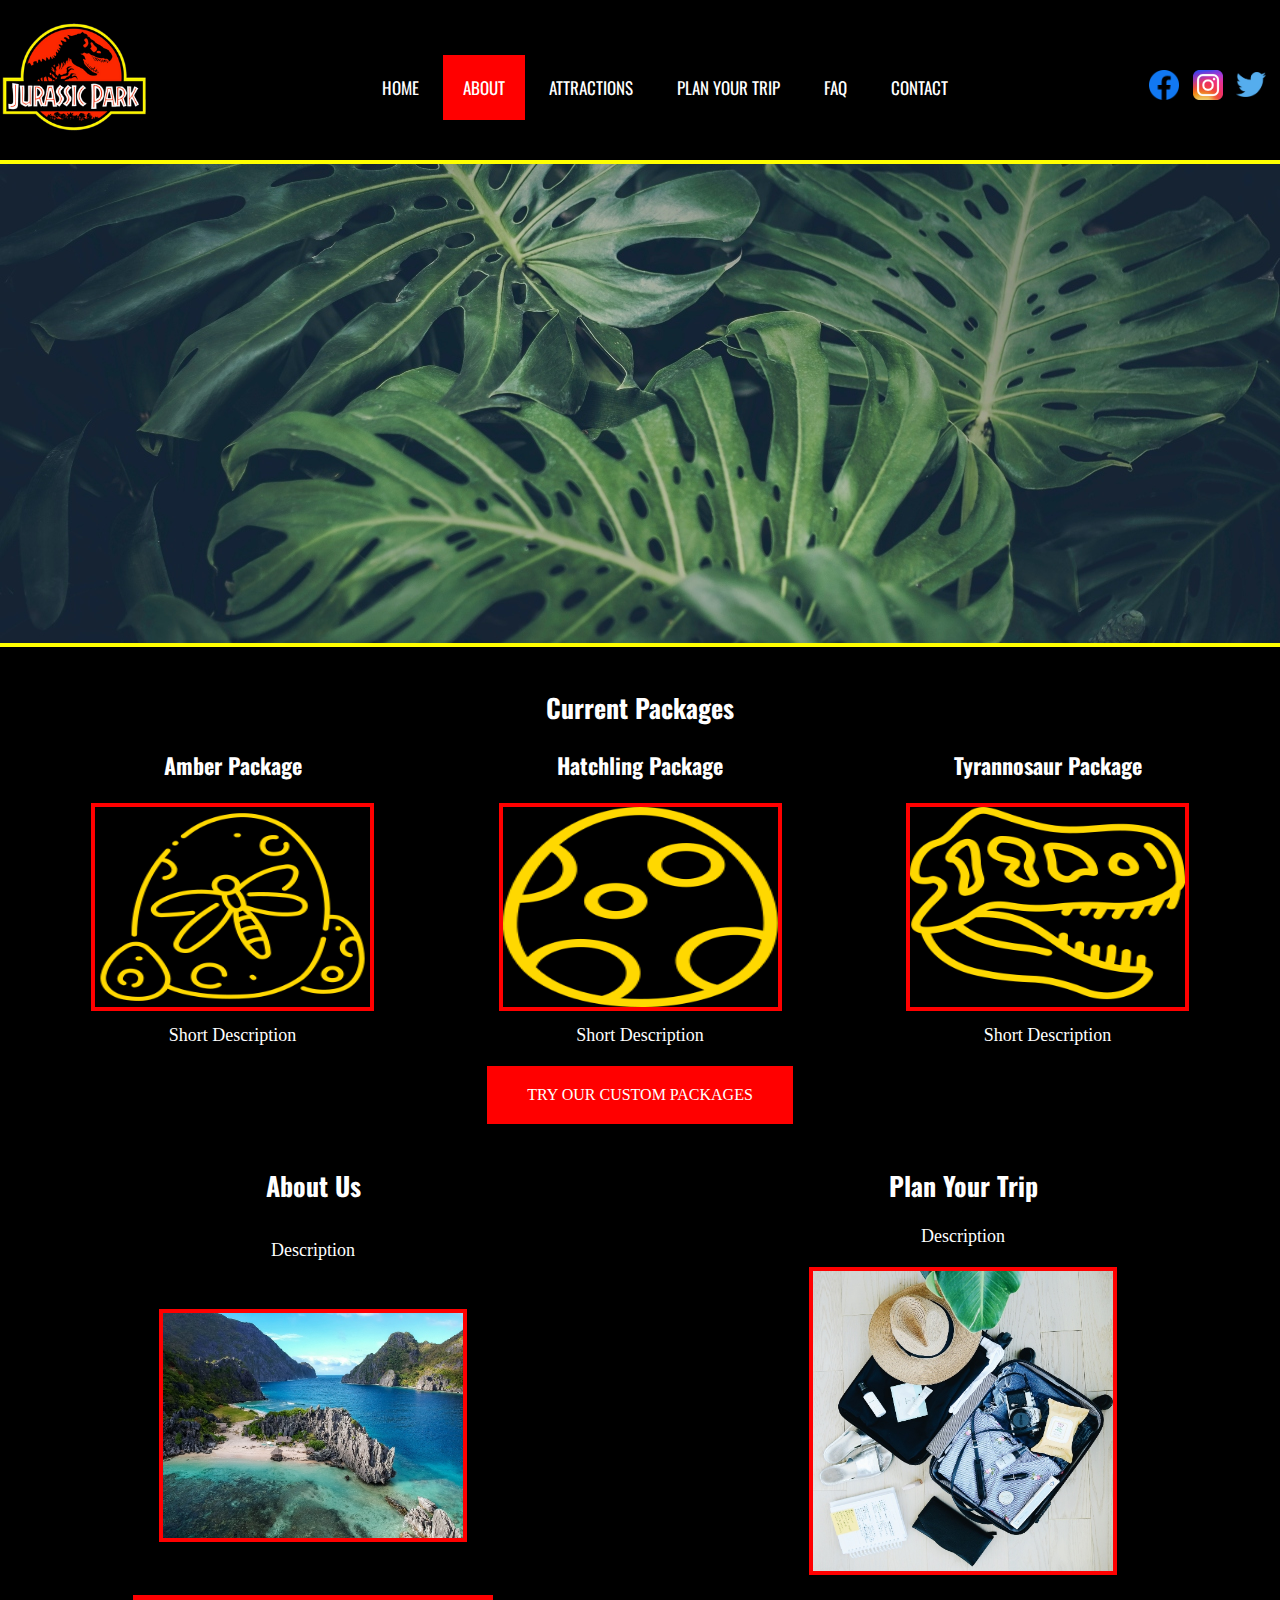
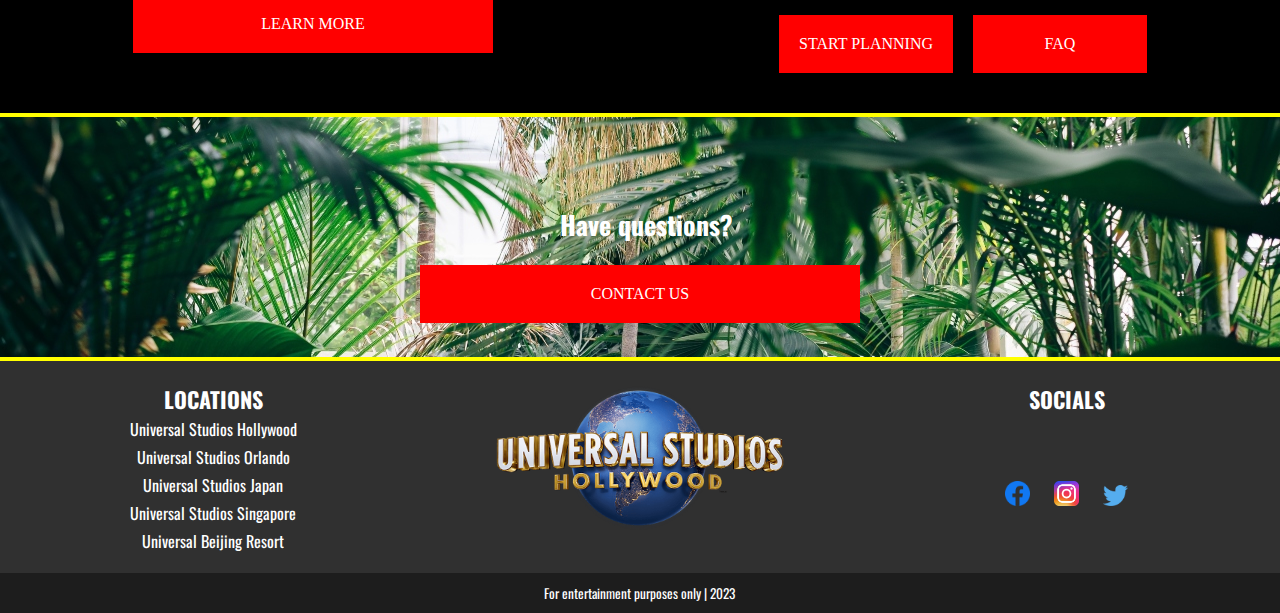
==== about.html @ 16085dd5 "adjusted some things on the home page since it wasn't matching the mockup" ====
<!doctype html>
<html lang="en">
    <head>
        <title>Jurassic Park Tours | About Us</title>
        <link rel="stylesheet" href="styles.css">
        <link rel="stylesheet" href="https://cdnjs.cloudflare.com/ajax/libs/font-awesome/4.7.0/css/font-awesome.min.css">
        <meta charset="UTF-8">
        <meta name="viewport" content="width=device-width, initial-scale=1">
        <script src="javascript.js" async></script>
    </head>
    <body>
        <header class="topnav">
            <div class="home">
                <a href="index.html"><img src="images/jurassicparklogo.png" alt="Jurassic Park Logo"></a>
            </div>

            <ul id="myLinks">
                <li><a href="index.html">Home</a></li>
                <li class="currentPage"><a href="about.html">About</a></li>
                <li><a href="#">Attractions</a></li>
                <li><a href="#">Plan Your Trip</a></li>
                <li><a href="#">FAQ</a></li>
                <li><a href="#">Contact</a></li>
            </ul>

            <div class="socials">
                <a href="https://www.facebook.com/UniversalStudiosHollywood/" target="_blank"><img src="images/Facebook.png" alt="Facebook link for Jurassic Park Tours website."></a>
                <a href="https://www.instagram.com/unistudios/?hl=en" target="_blank"><img src="images/instagram.png" alt="Instagram link for Jurassic Park Tours website."></a>
                <a href="https://twitter.com/UniStudios?ref_src=twsrc%5Egoogle%7Ctwcamp%5Eserp%7Ctwgr%5Eauthor" target="_blank"><img src="images/twitter.png" alt="Twitter link for Jurassic Park Tours website."></a>
            </div>
            

            <!-- hamburger menu -->
            <a href="javascript: void(0);" class="icon" onclick="myFunction()">
                <i class="fa fa-bars"></i>
              </a>
        </header>

        <!-- Main Image -->
        <picture class="mainImage">
            <source media="(max-width:500px)" srcset="images/jungle1-500px.jpg">
            <source media="(max-width:961px)" srcset="images/jungle1-961px.jpg" width="961px">
            <source media="(max-width:1280px)" srcset="images/jungle1-1280px.jpg">
            <img src="images/jungle1-1280px.jpg" alt="Closeup of jungle leaves.">
        </picture>

        <!-- Current Packages -->
        <section class="packages">
            <h2>Current Packages</h2>

            <div class="flexPackages">
                <section class="package1">
                    <h3>Amber Package</h3>
                    <img src="images/amber.png">
                    <p>Short Description</p>
                </section>

                <section class="package2">
                    <h3>Hatchling Package</h3>
                    <img src="images/hatchling.png">
                    <p>Short Description</p>
                </section>

                <section class="package3">
                    <h3>Tyrannosaur Package</h3>
                    <img src="images/trex.png">
                    <p>Short Description</p>
                </section>
            </div>

            <a href="#">Try Our Custom Packages</a>
        </section>

        <div class="container">
            <section class="aboutUs">
                <h2>About Us</h2>
                <p>Description</p>
                <img src="images/island500.jpg" alt="Island drone picture.">
                <a href="#">Learn More</a>
            </section>

            <section class="planTrip">
                <h2>Plan Your Trip</h2>
                <p>Description</p>
                <img src="images/travelling.jpg" alt="Island drone picture.">
                <div class="links">
                    <a href="#">Start Planning</a>
                    <a href="#">FAQ</a>
                </div>
            </section>
        </div>

        <div class="questionsCallout">
            <h2>Have questions?</h2>
            <a href="#">Contact Us</a>
        </div>

        <section class="questions">
        </section>

        <footer>
            <img src="images/universal-logo.png" alt="Universal Studios logo">
            
            <h3>Socials</h3>
            <div class="socials2">
                <a href="https://www.facebook.com/UniversalStudiosHollywood/" target="_blank"><img src="images/Facebook.png" alt="Facebook link for Jurassic Park Tours website."></a>
                <a href="https://www.instagram.com/unistudios/?hl=en" target="_blank"><img src="images/instagram.png" alt="Instagram link for Jurassic Park Tours website."></a>
                <a href="https://twitter.com/UniStudios?ref_src=twsrc%5Egoogle%7Ctwcamp%5Eserp%7Ctwgr%5Eauthor" target="_blank"><img src="images/twitter.png" alt="Twitter link for Jurassic Park Tours website."></a>
            </div>

            <h3 class="heading1">Locations</h3>
            <ul class="locations">
                <li><a href="https://www.universalstudioshollywood.com/web/en/us?__source=ps..psta..dr..ush..cna..pdt..len..adv..ipna..exna..prlsa..pous..csh..pgl..tgm..onof..sitena..2021&gclid=CjwKCAjwhJukBhBPEiwAniIcNX-76KeP8DraDmMhNZZ-oWbEqIw3ndaGOZDXCGV5Rdk2bGV9aglWeRoCqQoQAvD_BwE&gclsrc=aw.ds">Universal Studios Hollywood</a></li>
                <li><a href="https://www.universalorlando.com/web/en/us">Universal Studios Orlando</a></li>
                <li><a href="https://www.usj.co.jp/web/en/us">Universal Studios Japan</a></li>
                <li><a href="https://www.rwsentosa.com/en/attractions/universal-studios-singapore">Universal Studios Singapore</a></li>
                <li><a href="https://www.universalbeijingresort.com/en">Universal Beijing Resort</a></li>
            </ul>

            <small>For entertainment purposes only | 2023</small>
        </footer>
    </body>
</html>
---- styles.css ----
/* Default Styles */
@import url('https://fonts.googleapis.com/css2?family=Lato:ital,wght@1,300&family=Oswald:wght@200;300;400;500;600;700&display=swap');

html {
    background-color: #000;
    color: white;
    margin: 0;
    padding: 0;
}

body {
    margin: 0;
    padding: 0;
}

h1, h2, h3, h4, ul li, small {
    font-family: 'Oswald';
}

h1 {
    font-size: 30px;
}

h2 {
    font-size: 26px;
}

h3 {
    font-size: 22px;
}

p {
    font-size: 18px;
}

/* Mobile Version */
@media screen and (min-width: 500px) {
    /* Mobile Menu */
    header {
        display: grid;
        grid-template-columns: 180px 1fr 50px;
    }

    .currentPage {
        background-color: red;
    }

    header ul li {
        list-style-type: none;
        text-align: center;
    }

    header ul li a {
        text-decoration: none;
        color: white;
        text-transform: uppercase;
    }

    header ul {
        overflow: hidden;
        position: relative;
        margin-top: 20px;
    }

    /* This is to hide the navigation items on mobile */
    header ul {
        display: none;
        padding-left: 0px;
    }

    header ul li a.icon {
        background: black;
        display: block;
        position: absolute;
        right: 0;
        top: 0;
    }

    header img, footer img {
        width: 150px;
    }

    .fa-bars::before {
        color: red;
    }

    .fa-bars::after {
        color: yellow;
    }

    /* Style the navigation menu */
    .topnav {
        overflow: hidden;
        background-color: #000;
        position: relative;
    }
  
    /* Hide the links inside the navigation menu (except for logo/home) */
    .topnav #myLinks {
        display: none;
        background-color: rgb(48, 48, 48);
        margin-top: 48px;
    }
  
    /* Style navigation menu links */
    .topnav a {
        color: white;
        padding: 14px 16px;
        text-decoration: none;
        font-size: 17px;
        display: block;
    }
    
    /* Style the hamburger menu */
    .topnav a.icon {
        background: black;
        display: block;
        position: absolute;
        right: 0;
        top: 0;
    }
    
    /* Add a grey background color on mouse-over */
    .topnav a:hover {
        background-color: yellow;
        color: white;
    }

    .topnav li a:hover {
        background-color: red;
    }
    
    /* Style the active link (or home/logo) */
    .active {
        color: white;
    }

    .mainImage {
        display: block;
        overflow: clip;
        border-top: 4px solid yellow;
        border-bottom: 4px solid yellow;
    }

    .mainImage img {
        margin-bottom: -5px;
    }

    .home a:hover {
        background-color: transparent;
    }

    .socials {
        grid-column: 3 / 4;
        padding-left: 20px;
        padding-top: 20px;
    }

    .socials a {
        padding: 0px 0px 10px 0px;
    }

    .socials a:hover {
        background-color: transparent;
    }

    .socials img {
        width: 25px;
    }

    a.icon {
        grid-column: 2 / 3;
    }

    /* --- Packages --- */
    .packages {
        display: flex;
        flex-direction: column;
        padding: 20px 0px;
        text-align: center;
    }

    .packages h2 {
        margin-bottom: 0px;
    }

    .package1, .package2, .package3 {
        padding-bottom: 20px;
        text-align: center;
    }

    .packages a {
        color: white;
        text-align: center;
        text-decoration: none;
        text-transform: uppercase;
        background-color: red;
        padding: 20px 40px;
        margin: 20px;
    }

    .package1 img, .package2 img, .package3 img {
        width: 300px;
        border: 4px solid red;
    }

    .package1 p, .package2 p, .package3 p {
        width: 250px;
        margin-left: auto;
        margin-right: auto;
    }

    /* --- About Us Section --- */
    .aboutUs {
        display: flex;
        flex-direction: column;
        padding-top: 0px;
        padding-bottom: 60px;
        text-align: center;
        
    }

    .aboutUs img {
        margin: auto;
        width: 300px;
        border: 4px solid red;
    }

    .aboutUs a {
        color: white;
        text-align: center;
        text-decoration: none;
        text-transform: uppercase;
        background-color: red;
        padding: 20px;
        margin-left: 20px;
        margin-right: 20px;
        margin-top: 40px;
    }

    /* --- Plan Your Trip Section --- */
    .planTrip {
        display: flex;
        flex-direction: column;
        padding-top: 0px;
        padding-bottom: 20px;
        text-align: center;
    }

    .planTrip img {
        margin: auto;
        border: 4px solid red;
        width: 300px;

    }

    .planTrip a {
        color: white;
        text-align: center;
        text-decoration: none;
        text-transform: uppercase;
        background-color: red;
        padding: 20px;
    }

    .planTrip .links a:first-child {
        margin-right: 10px;
    }

    .planTrip .links a:last-child {
        margin-left: 10px;
    }

    .links {
        display: grid;
        grid-template-columns: 1fr 1fr;
        margin: 20px;
    }

    /* --- Questions Callout Section --- */
    .questions {
        display: flex;
        padding-top: 120px;
        padding-bottom: 120px;
        padding-left: 20px;
        padding-right: 20px;
        background-image:url(images/jungle500-dark.jpg);
        /*filter: hue-rotate(0deg) brightness(50%) grayscale(10%);*/
        margin-top: 40px;
        border-top: 4px solid yellow;
        border-bottom: 4px solid yellow;
    }

    .questionsCallout {
        position: absolute;
        z-index: 1;
    }

    .questionsCallout a {
        position: absolute;
        color: white;
        text-align: center;
        text-decoration: none;
        text-transform: uppercase;
        background-color: red;
        padding: 20px;
        margin-left: 20px;
        width: 400px;
    }

    .questionsCallout h2 {
        padding-top: 70px;
        margin-left: 160px;
    }

    /*.questions h2 {
        position: absolute;
        margin-left: auto;
        margin-right: auto;
    }*/

    /*.questions a {
        position: absolute;
        color: white;
        text-align: center;
        text-decoration: none;
        text-transform: uppercase;
        background-color: red;
        padding: 20px;
    }*/

    /* --- Mobile footer --- */
    footer {
        display: grid;
        grid-template: 1fr;
        text-align: center;
        background-color:rgb(48, 48, 48);
    }

    footer img {
        margin: 0 auto;
    }

    footer h3 {
        text-transform: uppercase;
    }

    footer small {
        background-color:#1d1d1d;
        padding: 10px 20px;
    }

    footer .socials2 img {
        width: 25px;
        padding-left: 10px;
        padding-right: 10px;
        padding-bottom: 10px;
    }

    .locations {
        list-style-type: none;
        padding: 0px;
        margin-top: -10px;
    }
    .locations ul {
        padding: 0px;
    }

    .locations li a {
        color: white;
        text-decoration: none;
    }

    .locations li a:hover {
        color: red;
    }
}

/* --- Tablet Version--- */
@media screen and (min-width: 961px) {
    header img, footer img {
        width: 150px;
    }

    header {
        display: grid;
        grid-template-columns: 150px 1fr 50px;
        padding: 20px;
    }

    header ul {
        padding-left: 0px;
    }

    header ul li {
        list-style-type: none;
        text-align: center;
    }

    header ul li a {
        text-decoration: none;
        color: white;
        text-transform: uppercase;
    }

    header ul li a:hover {
        background-color:rgb(48, 48, 48);
        color: white;
    }

    #myLinks {
        margin: 20px 10px 10px 10px;
    }

    .currentPage {
        background-color: red;
    }

    .home, .home a {
        padding: 0px;
    }

    .home a:hover {
        background-color: transparent;
    }

    .topnav a img:hover {
        background-color: transparent;
    }

    a.icon {
        grid-column: 2 / 3;
    }

    .icon:hover {
        background-color: yellow;
    }

    .fa-bars::before {
        color: red;
    }

    .fa-bars::after {
        color: yellow;
    }

    /* Style the navigation menu */
    .topnav {
        overflow: hidden;
        background-color: #000;
        position: relative;
    }
  
    /* Hide the links inside the navigation menu (except for logo/home) */
    .topnav #myLinks {
        display: none;
        background-color: rgb(48, 48, 48);
    }
  
    /* Style navigation menu links */
    .topnav a {
        color: white;
        text-decoration: none;
        font-size: 17px;
        display: block;
    }
    
    /* Style the hamburger menu */
    .topnav a.icon {
        display: block;
        position: absolute;
        right: 0;
        top: 0;
    }

    .topnav li a:hover {
        background-color: red;
    }
    
    /* Style the active link (or home/logo) */
    .active {
        color: white;
    }

    .socials {
        display: block;
        grid-column: 3 / 4;
        align-items: center;
        padding-top: 15px;
        padding-left: 0px;
    }

    .socials a {
        padding: 2px;
    }

    .socials img {
        width: 25px;
    }

    /* --- Tablet packages section --- */
    .flexPackages {
        display: flex;
        justify-content: space-evenly;
    }

    .packages a {
        margin: auto;
    }

    .package1, .package2, .package3 {
        width: 350px;
    }

    .package1 p, .package2 p, .package3 p {
        width: 200px;
        margin: auto;
        padding-top: 10px;
    }

    .package1 img, .package2 img, .package3 img {
        width: 275px;
        height: 200px;
    }

    /* --- flex plan trip and about sections --- */
    .container {
        display: flex;
        justify-content: space-around;
    }

    .container .aboutUs {
        margin-right: 10px;
    }
    
    .container .aboutUs a {
        margin-top: 40px;
    }

    .container .aboutUs p {
        width: 400px;
        margin: auto;
        padding-bottom: 20px;
    }

    .container .planTrip {
        margin-left: 10px;
    }

    .container .planTrip p {
        width: 300px;
        margin-left: auto;
        margin-right: auto;
        margin-top: 0px;
        margin-bottom: 20px;
    }

    .container .planTrip img {
        height: 300px;
        overflow: clip;
        margin-bottom: 0px;
        margin-top: 0px;
    }

    div .links {
        margin-top: 40px;
    }

    /* --- Questions Callout --- */
    .questions {
        background-image:url(images/jungle961-dark.jpg);
        margin-top: 0px;
    }

    .questionsCallout {
        padding-left: 250px;
    }

    /* --- Tablet footer --- */
    footer {
        display: grid;
        grid-template-columns: 1fr 1fr 1fr;
        text-align: center;
        background-color:rgb(48, 48, 48);
    }

    footer img {
        margin: 0 auto;
        grid-column: 2 / 3;
        grid-row: 1 / 4;
        width: 300px;
    }

    footer h3 {
        grid-column: 3 / 4;
        text-transform: uppercase;
    }

    footer h3.heading1 {
        grid-column: 1 / 2;
        grid-row: 1 / 2;
    }

    footer .socials2 {
        grid-column: 3 / 4;
    }

    footer .socials2 img {
        width: 25px;
        padding-bottom: 20px;
        padding-right: 10px;
        padding-left: 10px;
        margin-top: 0px;
    }

    .locations {
        padding-left: 0px;
        grid-column: 1 / 2;
        grid-row: 2 / 3;
        margin-top: -8px;
    }

    h3.heading1 {
        margin-bottom: 0px;
        grid-column: 1 / 2;
        height: 20px;
    }

    .locations li {
        list-style-type: none;
    }

    .locations li a {
        text-decoration: none;
        color: white;
    }

    .locations li a:hover {
        color: red;
    }

    footer small {
        padding: 20px;
        background-color: #1d1d1d;
        grid-column: 1 / 4;
    }
}

/* --- Desktop Version --- */
@media screen and (min-width: 1280px) {
    body {
        width: 1280px;
        margin: 0 auto;
    }

    header {
        display: grid;
        grid-template-columns: 200px 1fr 150px;
        padding: 20px 0px;
    }

    header ul {
        text-align: center;
        justify-content: space-around;
        align-items: center;
        padding-left: 0px;
        display: block !important;
    }

    .topnav #myLinks {
        background-color: transparent;
        justify-content: space-evenly;
    }

    .topnav #myLinks {
        margin-top: 35px;
    }

    #myLinks li a {
        padding: 0px;
    }

    header ul li {
        list-style-type: none;
        text-transform: uppercase;
        display: inline-block;
        padding: 20px;
    }

    header ul li:hover {
        background-color: red;
        color: white;
    }

    header ul li a {
        color: white;
        text-decoration: none;
        padding: 20px;
    }

    .topnav a.icon {
        display: none !important;
    }

    .fa:hover {
        padding: 0px;
    }


    /* --- Plan Your Trip Section - Desktop --- */
    div.container {
        display: flex;
        justify-content: space-around;
    }

    /* --- Footer Section - Desktop --- */
    footer {
        display: grid;
        grid-template-columns: 1fr 1fr 1fr;
        text-align: center;
        background-color:rgb(48, 48, 48);
    }

    footer img {
        width: 300px;
        margin: 0 auto;
        grid-column: 2 / 3;
        grid-row: 1 / 3;
    }

    footer small {
        grid-column: 1 / 4;
        padding: 10px;
        background-color: #1d1d1d;
    }

    footer h3 {
        text-transform: uppercase;
        text-align: center;
        grid-column: 3 / 4;
    }

    footer .heading1 {
        grid-column: 1 / 2;
        grid-row: 1 / 2;
    }

    .questions {
        background-image: url(images/jungle1280.jpg);
    }

    .questionsCallout {
        padding-left: 400px;
    }

    /* socials for header */
    .socials {
        display: inline-flex;
        justify-content: space-evenly;
        align-items: center;
    }

    .socials img, .socials2 img {
        width: 30px;
    }

    .socials a {
        width: 25px;
        padding: 0px;
    }

    .socials a:hover {
        background-color: transparent;
    }

    /* Social Links for footer section */
    .socials2 {
        align-content: center;
        grid-column: 3 / 4;
    }

    .socials2 img {
        padding: 0px 20px;
    }

    /* Locations section on footer */
    .locations {
        grid-column: 1 / 2;
        grid-row: 2 / 3;
        padding-left: 0px;
        margin-top: -20px;
    }

    .locations li {
        list-style-type: none;
        padding-bottom: 4px;
    }

    .locations li a {
        color: white;
    }

    .locations li a:hover {
        color: red;
    }
}
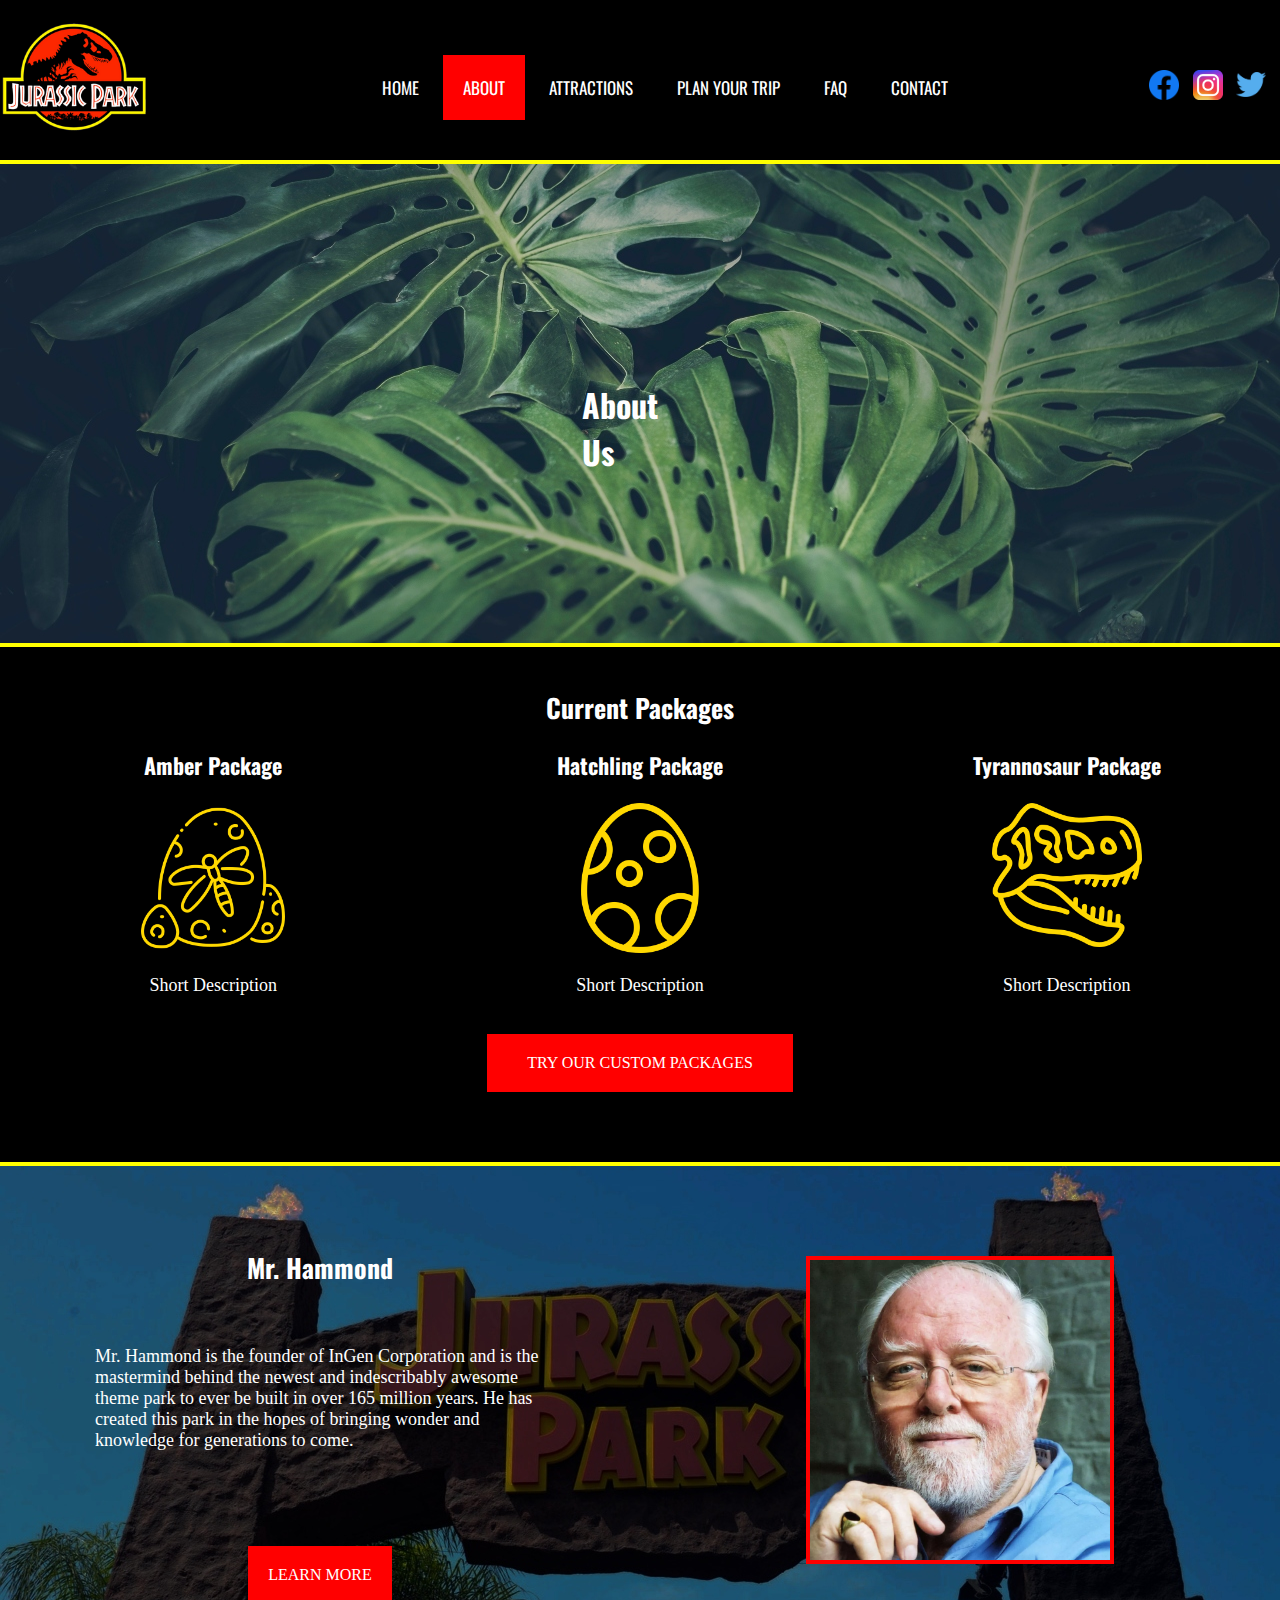
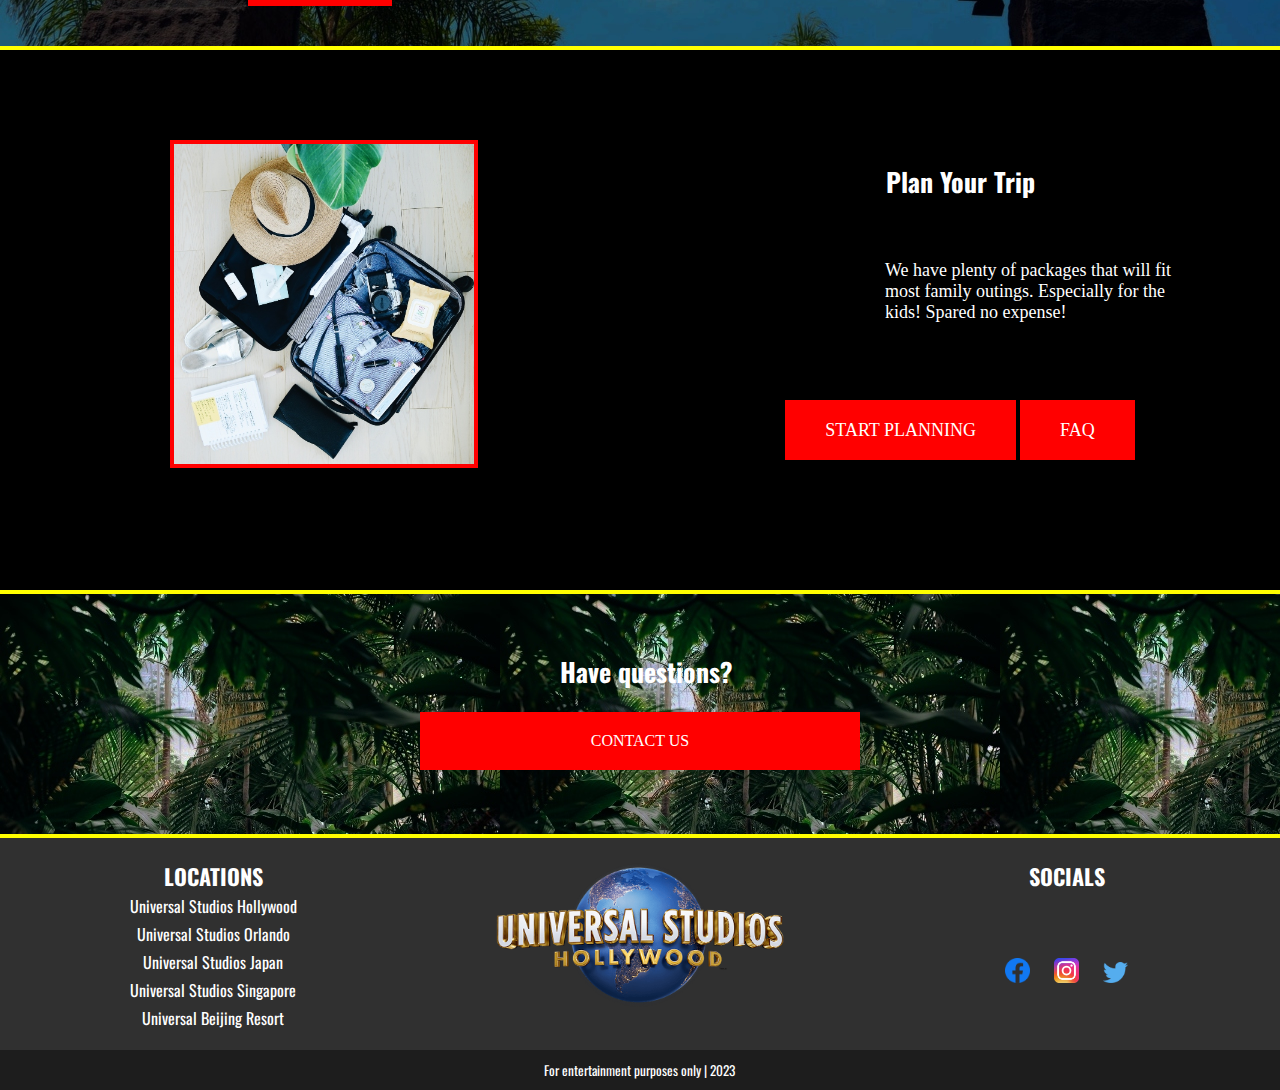
==== commit dfbcf801: "styled the about pge and adjusted the mobile menu" ====
--- a/about.html
+++ b/about.html
@@ -37,6 +37,8 @@
         </header>
 
         <!-- Main Image -->
+        <h1>About Us</h1>
+
         <picture class="mainImage">
             <source media="(max-width:500px)" srcset="images/jungle1-500px.jpg">
             <source media="(max-width:961px)" srcset="images/jungle1-961px.jpg" width="961px">
@@ -68,34 +70,34 @@
                 </section>
             </div>
 
-            <a href="#">Try Our Custom Packages</a>
+            <a href="planYourTrip.html">Try Our Custom Packages</a>
         </section>
 
-        <div class="container">
+        <div class="aboutUsContainer">
             <section class="aboutUs">
-                <h2>About Us</h2>
-                <p>Description</p>
-                <img src="images/island500.jpg" alt="Island drone picture.">
-                <a href="#">Learn More</a>
+                <h2>Mr. Hammond</h2>
+                <p>Mr. Hammond is the founder of InGen Corporation and is the mastermind behind the newest and indescribably awesome theme park to ever be built in over 165 million years. He has created this park in the hopes of bringing wonder and knowledge for generations to come.</p>
+                <img src="images/richardAttenborough.jpg (1200×1200).png" alt="Island drone picture.">
+                <a href="faq.html">Learn More</a>
             </section>
 
-            <section class="planTrip">
+            <section class="aboutTrip">
                 <h2>Plan Your Trip</h2>
-                <p>Description</p>
+                <p>We have plenty of packages that will fit most family outings. Especially for the kids! Spared no expense!</p>
                 <img src="images/travelling.jpg" alt="Island drone picture.">
-                <div class="links">
-                    <a href="#">Start Planning</a>
-                    <a href="#">FAQ</a>
+                <div class="linksAbout">
+                    <a href="planYourTrip.html">Start Planning</a>
+                    <a href="faq.html">FAQ</a>
                 </div>
             </section>
         </div>
 
-        <div class="questionsCallout">
+        <div class="questionsCalloutAbout">
             <h2>Have questions?</h2>
-            <a href="#">Contact Us</a>
+            <a href="contact.html">Contact Us</a>
         </div>
 
-        <section class="questions">
+        <section class="questionsAbout">
         </section>
 
         <footer>
--- a/styles.css
+++ b/styles.css
@@ -66,6 +66,8 @@
     header ul {
         display: none;
         padding-left: 0px;
+        margin-left: -180px;
+        margin-right: -54px;
     }
 
     header ul li a.icon {
@@ -99,7 +101,7 @@
     .topnav #myLinks {
         display: none;
         background-color: rgb(48, 48, 48);
-        margin-top: 48px;
+        margin-top: 140px;
     }
   
     /* Style navigation menu links */
@@ -172,39 +174,40 @@
         grid-column: 2 / 3;
     }
 
-    /* --- Packages --- */
-    .packages {
+    /* --- Attractions --- */
+    .attractions {
         display: flex;
         flex-direction: column;
         padding: 20px 0px;
         text-align: center;
     }
 
-    .packages h2 {
+    .attractions h2 {
         margin-bottom: 0px;
     }
 
-    .package1, .package2, .package3 {
+    .attraction1, .attraction2, .attraction3 {
         padding-bottom: 20px;
         text-align: center;
     }
 
-    .packages a {
+    .attractions a {
         color: white;
         text-align: center;
         text-decoration: none;
         text-transform: uppercase;
         background-color: red;
         padding: 20px 40px;
-        margin: 20px;
-    }
-
-    .package1 img, .package2 img, .package3 img {
+        margin-right: auto;
+        margin-left: auto;
+    }
+
+    .attraction1 img, .attraction2 img, .attraction3 img {
         width: 300px;
         border: 4px solid red;
     }
 
-    .package1 p, .package2 p, .package3 p {
+    .attraction1 p, .attraction2 p, .attraction3 p {
         width: 250px;
         margin-left: auto;
         margin-right: auto;
@@ -220,6 +223,12 @@
         
     }
 
+    .aboutUs p {
+        margin-left: auto;
+        margin-right: auto;
+        width: 300px;
+    }
+
     .aboutUs img {
         margin: auto;
         width: 300px;
@@ -233,8 +242,8 @@
         text-transform: uppercase;
         background-color: red;
         padding: 20px;
-        margin-left: 20px;
-        margin-right: 20px;
+        margin-left: auto;
+        margin-right: auto;
         margin-top: 40px;
     }
 
@@ -271,10 +280,17 @@
         margin-left: 10px;
     }
 
+    .planTrip p {
+        width: 300px;
+        margin-right: auto;
+        margin-left: auto;
+    }
+
     .links {
         display: grid;
         grid-template-columns: 1fr 1fr;
-        margin: 20px;
+        margin: auto;
+        padding-top: 40px;
     }
 
     /* --- Questions Callout Section --- */
@@ -313,22 +329,6 @@
         margin-left: 160px;
     }
 
-    /*.questions h2 {
-        position: absolute;
-        margin-left: auto;
-        margin-right: auto;
-    }*/
-
-    /*.questions a {
-        position: absolute;
-        color: white;
-        text-align: center;
-        text-decoration: none;
-        text-transform: uppercase;
-        background-color: red;
-        padding: 20px;
-    }*/
-
     /* --- Mobile footer --- */
     footer {
         display: grid;
@@ -373,6 +373,138 @@
 
     .locations li a:hover {
         color: red;
+    }
+
+    /* --- About Us Page Styling --- */
+    .packages {
+        display: flex;
+        flex-direction: column;
+        padding-top: 20px;
+        padding-bottom: 40px;
+        text-align: center;
+    }
+
+    .packages h2 {
+        margin-bottom: 0px;
+    }
+
+    .package1, .package2, .package3 {
+        padding-bottom: 20px;
+        text-align: center;
+    }
+
+    .packages a {
+        color: white;
+        text-align: center;
+        text-decoration: none;
+        text-transform: uppercase;
+        background-color: red;
+        padding: 20px 40px;
+        margin-right: auto;
+        margin-left: auto;
+    }
+
+    .package1 img, .package3 img {
+        width: 150px;
+        
+    }
+
+    .package2 img {
+        height: 150px;
+    }
+
+    .package1 p, .package2 p, .package3 p {
+        width: 250px;
+        margin-left: auto;
+        margin-right: auto;
+    }
+
+    h1 {
+        position: absolute;
+        padding-top: 100px;
+        padding-bottom: 100px;
+        padding-right: 186px;
+        padding-left: 186px;
+    }
+
+    /* --- About Page - About Us Section --- */
+    .aboutUs {
+        background-image: url(images/jurassicParkEntrance500-cropped.jpg);
+        background-position: center;
+        background-size: cover;
+        border-top: 4px solid yellow;
+        border-bottom: 4px solid yellow;
+    }
+
+    .aboutUs h2 {
+        padding-top: 20px;
+    }
+
+    /* --- About Page - Plan Your Trip Section --- */
+    .aboutTrip {
+        text-align: center;
+        margin-bottom: 100px;
+        margin-top: 50px;
+    }
+
+    .aboutTrip img {
+        border: 4px solid red;
+        width: 300px;
+    }
+
+    .aboutTrip p {
+        width: 300px;
+        margin-left: auto;
+        margin-right: auto;
+    }
+
+    .aboutTrip a {
+        background-color: red;
+        color: white;
+        padding: 20px 40px;
+        text-decoration: none;
+        text-transform: uppercase;
+        font-family: 'Times New Roman';
+    }
+
+    .linksAbout {
+        margin-top: 60px;
+    }
+
+    /* --- Questions Callout Section --- */
+    .questionsAbout {
+        display: flex;
+        padding-top: 120px;
+        padding-bottom: 120px;
+        padding-left: 20px;
+        padding-right: 20px;
+        background-image:url(images/jungle500-dark.jpg);
+        /*filter: hue-rotate(0deg) brightness(50%) grayscale(10%);*/
+        margin-top: 40px;
+        border-top: 4px solid yellow;
+        border-bottom: 4px solid yellow;
+    }
+
+    .questionsCalloutAbout {
+        position: absolute;
+        z-index: 1;
+    }
+
+    .questionsCalloutAbout a {
+        position: absolute;
+        color: white;
+        text-align: center;
+        text-decoration: none;
+        text-transform: uppercase;
+        background-color: red;
+        padding: 20px;
+        margin-left: 20px;
+        width: 400px;
+    }
+
+    .questionsCalloutAbout h2 {
+        padding-top: 40px;
+        margin-left: 160px;
     }
 }
 
@@ -499,26 +631,26 @@
     }
 
     /* --- Tablet packages section --- */
-    .flexPackages {
+    .flexAttractions {
         display: flex;
         justify-content: space-evenly;
     }
 
-    .packages a {
+    .attractions a {
         margin: auto;
     }
 
-    .package1, .package2, .package3 {
+    .attraction1, .attraction2, .attraction3 {
         width: 350px;
     }
 
-    .package1 p, .package2 p, .package3 p {
+    .attraction1 p, .attraction2 p, .attraction3 p {
         width: 200px;
         margin: auto;
         padding-top: 10px;
     }
 
-    .package1 img, .package2 img, .package3 img {
+    .attraction1 img, .attraction2 img, .attraction3 img {
         width: 275px;
         height: 200px;
     }
@@ -563,7 +695,7 @@
     }
 
     div .links {
-        margin-top: 40px;
+        margin-top: 0px;
     }
 
     /* --- Questions Callout --- */
@@ -574,6 +706,11 @@
 
     .questionsCallout {
         padding-left: 250px;
+    }
+
+    .questionsCallout h2 {
+        padding-top: 45px;
+        margin-left: 160px;
     }
 
     /* --- Tablet footer --- */
@@ -644,6 +781,149 @@
         background-color: #1d1d1d;
         grid-column: 1 / 4;
     }
+
+    /* --- About Us Page Styling --- */
+    .packages {
+        display: flex;
+        padding: 20px 0px;
+        text-align: center;
+    }
+
+    .packages h2 {
+        margin-bottom: 0px;
+    }
+
+    .package1, .package2, .package3 {
+        padding-bottom: 20px;
+        text-align: center;
+    }
+
+    .packages a {
+        color: white;
+        text-align: center;
+        text-decoration: none;
+        text-transform: uppercase;
+        background-color: red;
+        padding: 20px 40px;
+        margin-right: auto;
+        margin-left: auto;
+    }
+
+    .package1 img, .package3 img {
+        width: 150px;
+        
+    }
+
+    .package2 img {
+        height: 150px;
+    }
+
+    .package1 p, .package2 p, .package3 p {
+        width: 250px;
+        margin-left: auto;
+        margin-right: auto;
+    }
+
+    .flexPackages {
+        display: flex;
+        justify-content: space-around;
+    }
+
+    h1 {
+        position: absolute;
+        padding-top: 140px;
+        padding-bottom: 140px;
+        padding-right: 413px;
+        padding-left: 413px;
+        font-size: 32px;
+    }
+
+    /* --- About Page - About Section - Tablet --- */
+    .aboutUs {
+        display: grid;
+        grid-template-columns: 1fr 1fr;
+        grid-template-rows: 100px;
+        padding-top: 20px;
+        padding-bottom: 20px;
+        background-image: url(images/jurassicParkEntrance961.jpg);
+        background-size: cover;
+        background-position: center;
+        margin-top: 50px;
+        margin-bottom: 50px;
+        border-top: 4px solid yellow;
+        border-bottom: 4px solid yellow;
+    }
+
+    .aboutUs h2 {
+        grid-column: 1 / 2;
+        grid-row: 1 / 2;
+    }
+
+    .aboutUs p {
+        grid-column: 1 / 2;
+        grid-row: 2 / 3;
+    }
+
+    .aboutUs a {
+        grid-column: 1 / 2;
+        grid-row: 3 / 4;
+    }
+
+    .aboutUs img {
+        grid-column: 2 / 3;
+        grid-row: 1 / 5;
+        margin-top: 50px;
+    }
+
+    /* --- About Page - Plan Your Trip Section --- */
+    .aboutTrip {
+        display: grid;
+        grid-template-columns: 1fr 1fr;
+        text-align: center;
+        margin-top: 20px;
+        margin-bottom: 40px;
+    }
+
+    .aboutTrip h2 {
+        grid-column:  2 / 3;
+        grid-row: 1 / 2;
+    }
+
+    .aboutTrip p {
+        grid-column: 2 / 3;
+        grid-row: 2 / 3;
+        width: 300px;
+        padding-left: 90px;
+        margin-top: -20px;
+    }
+
+    .aboutTrip img {
+        grid-column: 1 / 2;
+        grid-row: 1 / 4;
+        border: 4px solid red;
+        width: 300px;
+        margin-left: 80px;
+    }
+
+    .aboutTrip a {
+        grid-column: 2 / 3;
+        grid-row: 3 / 4;
+        background-color: red;
+        text-decoration: none;
+        color: white;
+        padding: 20px 40px;
+        text-transform: uppercase;
+        font-family: 'Times New Roman';
+    }
+
+    /* --- About Page - Questions Section --- */
+    .questionsAbout {
+        padding: 120px;
+    }
+
+    .questionsCalloutAbout {
+        margin-left: 220px;
+    }
 }
 
 /* --- Desktop Version --- */
@@ -706,11 +986,93 @@
         padding: 0px;
     }
 
-
     /* --- Plan Your Trip Section - Desktop --- */
-    div.container {
-        display: flex;
-        justify-content: space-around;
+    div.aboutUsContainer {
+        display: block;
+    }
+
+    /* --- About page - about section --- */    
+    .aboutUs {
+        display: grid;
+        grid-template-columns: 1fr 1fr;
+        grid-template-rows: 100px 100px 200px;
+        width: 1280px;
+        margin-left: auto;
+        margin-right: auto;
+        padding-top: 40px;
+        padding-bottom: 40px;
+        background-image: url(images/jurassicParkEntrance1280\ \(1\).jpg);
+        /*filter: hue-rotate(0deg) brightness(50%) grayscale(10%);*/
+        z-index: 0;
+        border-top: 4px solid yellow;
+        border-bottom: 4px solid yellow;
+    }
+
+    .aboutUs h2 {
+        grid-column: 1 / 2;
+    }
+
+    .aboutUs img {
+        grid-column: 2 / 3;
+        grid-row: 1 / 4;
+    }
+
+    .aboutUs p {
+        grid-column: 1 / 2;
+        width: 450px;
+        text-align: left;
+        margin-top: 40px;
+    }
+
+    .aboutUs a {
+        margin-top: 140px;
+    }
+
+    /* --- About page - Plan Your Trip Section --- */
+    .aboutTrip {
+        display: grid;
+        grid-template-columns: 1fr 1fr;
+        grid-template-rows: 100px 100px 100px;
+        width: 1280px;
+        margin-left: auto;
+        margin-right: auto;
+        text-align: center;
+        padding-top: 40px;
+        padding-bottom: 60px;
+        height: 350px;
+    }
+
+    .aboutTrip h2 {
+        grid-column: 2 / 3;
+    }
+
+    .aboutTrip img {
+        grid-column: 1 / 2;
+        grid-row: 1 / 4;
+        width: 300px;
+        margin-left: 170px;
+        border: 4px solid red;
+    }
+
+    .aboutTrip p {
+        grid-column: 2 / 3;
+        padding-left: 150px;
+        padding-top: 40px;
+        text-align: left;
+    }
+
+    .linksAbout {
+        padding: 20px 40px;
+    }
+
+    .linksAbout a {
+        background-color: red;
+        color: white;
+        font-family: 'Times New Roman';
+        font-size: 18px;
+        text-transform: uppercase;
+        text-decoration: none;
+        padding: 20px 40px;
     }
 
     /* --- Footer Section - Desktop --- */
@@ -744,9 +1106,10 @@
         grid-column: 1 / 2;
         grid-row: 1 / 2;
     }
-
+    
     .questions {
-        background-image: url(images/jungle1280.jpg);
+        display: flex;
+        background-image: url(images/jungle1280-dark.jpg);
     }
 
     .questionsCallout {
@@ -803,4 +1166,68 @@
     .locations li a:hover {
         color: red;
     }
+
+    /* --- About Us Page Styling --- */
+    .packages {
+        display: flex;
+        padding: 20px 0px;
+        text-align: center;
+    }
+
+    .packages h2 {
+        margin-bottom: 0px;
+    }
+
+    .package1, .package2, .package3 {
+        padding-bottom: 20px;
+        text-align: center;
+    }
+
+    .packages a {
+        color: white;
+        text-align: center;
+        text-decoration: none;
+        text-transform: uppercase;
+        background-color: red;
+        padding: 20px 40px;
+        margin-right: auto;
+        margin-left: auto;
+    }
+
+    .package1 img, .package3 img {
+        width: 150px;
+        
+    }
+
+    .package2 img {
+        height: 150px;
+    }
+
+    .package1 p, .package2 p, .package3 p {
+        width: 250px;
+        margin-left: auto;
+        margin-right: auto;
+    }
+
+    .flexPackages {
+        display: flex;
+        justify-content: space-around;
+    }
+
+    h1 {
+        position: absolute;
+        padding-top: 200px;
+        padding-bottom: 200px;
+        padding-right: 582px;
+        padding-left: 582px;
+    }
+
+    .questionsAbout {
+        padding: 120px;
+        text-align: center;
+    }
+
+    .questionsCalloutAbout {
+        margin-left: 400px;
+    }
 }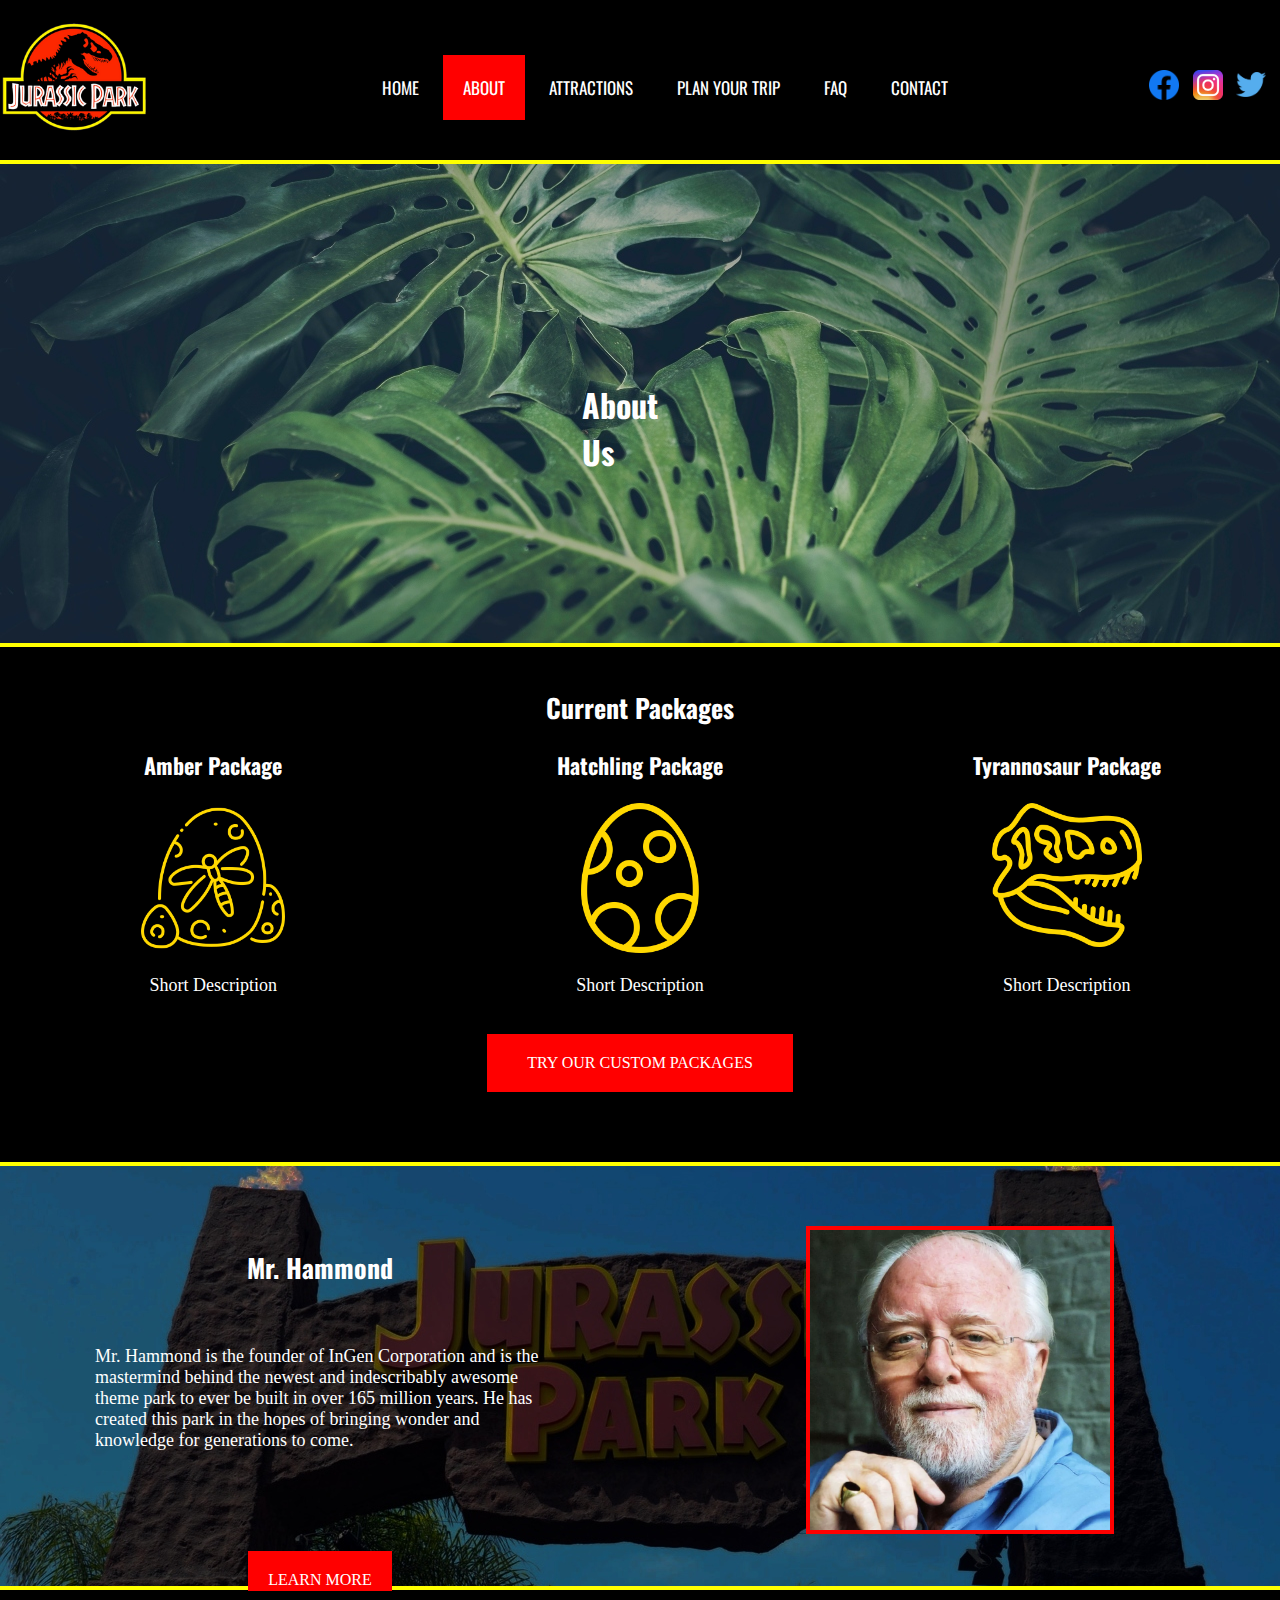
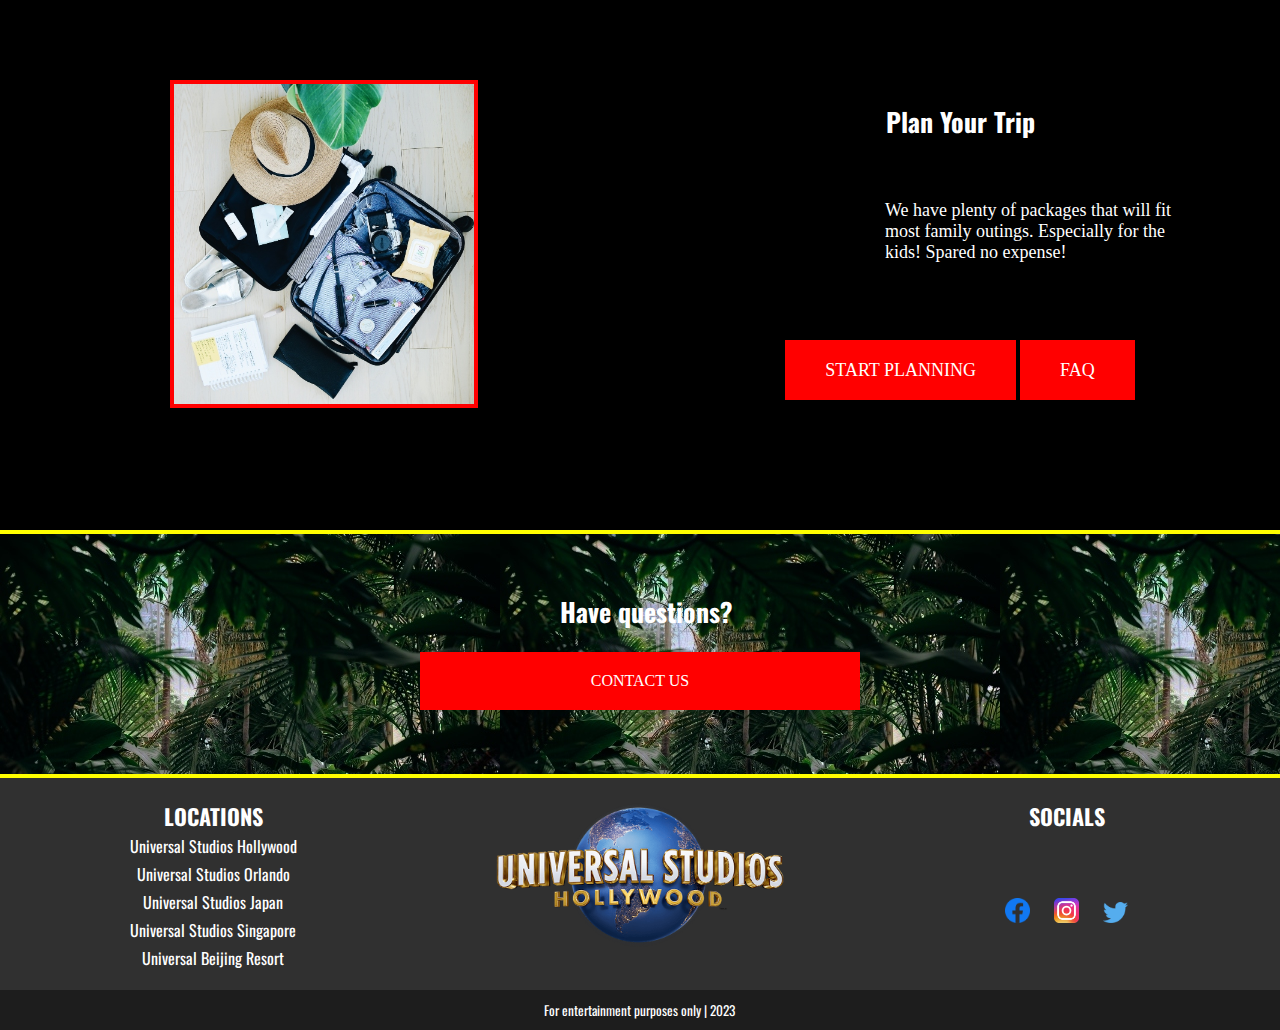
==== commit c72b6f16: "Added styling for plan trip page" ====
--- a/about.html
+++ b/about.html
@@ -17,8 +17,8 @@
             <ul id="myLinks">
                 <li><a href="index.html">Home</a></li>
                 <li class="currentPage"><a href="about.html">About</a></li>
-                <li><a href="#">Attractions</a></li>
-                <li><a href="#">Plan Your Trip</a></li>
+                <li><a href="attractions.html">Attractions</a></li>
+                <li><a href="planYourTrip.html">Plan Your Trip</a></li>
                 <li><a href="#">FAQ</a></li>
                 <li><a href="#">Contact</a></li>
             </ul>
--- a/styles.css
+++ b/styles.css
@@ -178,7 +178,8 @@
     .attractions {
         display: flex;
         flex-direction: column;
-        padding: 20px 0px;
+        padding-top: 20px;
+        padding-bottom: 50px;
         text-align: center;
     }
 
@@ -332,7 +333,7 @@
     /* --- Mobile footer --- */
     footer {
         display: grid;
-        grid-template: 1fr;
+        grid-template-columns: 1fr;
         text-align: center;
         background-color:rgb(48, 48, 48);
     }
@@ -506,6 +507,157 @@
         padding-top: 40px;
         margin-left: 160px;
     }
+
+    /* --- Attractions Page - Mobile --- */
+    .attractionsTitle {
+        padding-right: 172px;
+        padding-left: 173px;
+    }
+
+    .attractionsList {
+        text-align: center;
+        padding-top: 40px;
+    }
+
+    .attractionsList section {
+        padding-bottom: 20px;
+    }
+
+    .attractionsList section img {
+        width: 300px;
+        border: 4px solid red;
+    }
+
+    .attractionsList section p {
+        width: 300px;
+        margin-left: auto;
+        margin-right: auto;
+    }
+
+    .questionsCalloutAttractions {
+        position: absolute;
+        flex-direction: column-reverse;
+        padding-top: 80px;
+        padding-left: 150px;
+        text-align: center;
+    }
+
+    .questionsCalloutAttractions a {
+        background-color: red;
+        color: white;
+        padding: 20px 40px;
+        text-decoration: none;
+        text-transform: uppercase;
+    }
+
+    .questionsCalloutAttractions h2 {
+        padding-bottom: 20px;
+    }
+
+    /* --- Plan Your Trip Page - Mobile --- */
+    .planYourTripTitle {
+        padding-left: 154px;
+        padding-right: 154px;
+    }
+
+    .questionsCalloutPlanTrip {
+        position: absolute;
+        flex-direction: column-reverse;
+        padding-top: 80px;
+        padding-left: 150px;
+        text-align: center;
+    }
+
+    .questionsCalloutPlanTrip a {
+        background-color: red;
+        color: white;
+        padding: 20px 40px;
+        text-decoration: none;
+        text-transform: uppercase;
+    }
+
+    .questionsCalloutPlanTrip h2 {
+        padding-bottom: 20px;
+    }
+
+    /* --- Attractions Callout Section on Plan Trip Page --- */
+    .attractionsCallout {
+        background-image: url(images/rollercoaster2-500.jpg);
+        padding-top: 50px;
+        padding-bottom: 70px;
+        text-align: center;
+        border-top: 4px solid yellow;
+        border-bottom: 4px solid yellow;
+    }
+
+    .attractionsCallout h2 {
+        padding-bottom: 20px;
+        margin-top: 0px;
+    }
+
+    .attractionsCallout a {
+        background-color: red;
+        color: white;
+        text-decoration: none;
+        text-transform: uppercase;
+        padding: 20px 40px;
+    }
+
+    /* --- Form Section on Plan Trip Page --- */
+    .formSection {
+        display: flex;
+        flex-direction: column;
+        padding-top: 50px;
+        padding-bottom: 50px;
+        padding-left: 20px;
+        padding-right: 20px;
+        text-align: center;
+    }
+
+    .formSection img {
+        width: 300px;
+        margin-left: auto;
+        margin-right: auto;
+        border: 4px solid red;
+    }
+
+    .formSection form {
+        background-color:rgb(48, 48, 48);
+        padding: 20px;
+        display: flex;
+        flex-direction: column;
+        text-align: left;
+    }
+
+    .formSection form label {
+        font-family: 'Oswald';
+    }
+
+    .formSection form input[type="Submit"] {
+        background-color: red;
+        color: white;
+        padding: 20px 40px;
+        border: none;
+        margin-top: 20px;
+        text-transform: uppercase;
+        font-family: 'Times New Roman';
+        font-size: 16px;
+    }
+
+    .formSection form input[type="text"] {
+        margin-bottom: 20px;
+        height: 50px;
+        font-size: 25px;
+    }
+
+    .formSection #countryList {
+        height: 56px;
+        font-size: 25px;
+    }
+
+    .questionsAbout {
+        margin-top: 0px;
+    }
 }
 
 /* --- Tablet Version--- */
@@ -657,12 +809,7 @@
 
     /* --- flex plan trip and about sections --- */
     .container {
-        display: flex;
-        justify-content: space-around;
-    }
-
-    .container .aboutUs {
-        margin-right: 10px;
+        display: unset;
     }
     
     .container .aboutUs a {
@@ -872,7 +1019,43 @@
     .aboutUs img {
         grid-column: 2 / 3;
         grid-row: 1 / 5;
+        margin-top: 20px;
+        margin-bottom: 20px;
+    }
+
+    /* --- Home Page - Plan Trip Section --- */
+    .planTrip {
+        display: grid;
+        grid-template-columns: 1fr 1fr;
+        grid-template-rows: 100px;
+        padding-top: 20px;
+        padding-bottom: 20px;
         margin-top: 50px;
+        margin-bottom: 50px;
+    }
+
+    .planTrip h2 {
+        grid-column: 2 / 3;
+        grid-row: 1 / 2;
+    }
+
+    .planTrip p {
+        grid-column: 2 / 3;
+        grid-row: 2 / 3;
+    }
+
+    .planTrip a {
+        grid-column: 2 / 3;
+        grid-row: 3 / 4;
+    }
+
+    .planTrip img {
+        grid-column: 1 / 2;
+        grid-row: 1 / 4;
+    }
+
+    .links {
+        display: unset;
     }
 
     /* --- About Page - Plan Your Trip Section --- */
@@ -923,6 +1106,66 @@
 
     .questionsCalloutAbout {
         margin-left: 220px;
+    }
+
+    /* --- Attractions Page - Tablet --- */
+    .attractionsTitle {
+        padding-left: 400px;
+        padding-right: 400px;
+        padding-top: 250px;
+        padding-bottom: 250px;
+    }
+
+    .attractionsList {
+        display: flex;
+        flex-direction: column;
+        padding: 20px;
+    }
+
+    .attractionsList section {
+        display: grid;
+        grid-template-columns: 310px 1fr;
+        grid-template-rows: 75px;
+        padding-left: 100px;
+        padding-right: 100px;
+        padding-bottom: 20px;
+        padding-top: 60px;
+    }
+
+    .attractionsList section img {
+        width: 300px;
+        grid-column: 1 / 2;
+        grid-row: 1 / 3;
+        border: 4px solid red;
+    }
+
+    .attractionsList section h2 {
+        grid-column: 2 / 3;
+        margin-left: 20px;
+    }
+
+    .attractionsList section p {
+        margin-left: 20px;
+    }
+
+    .questionsCalloutAttractions {
+        position: absolute;
+        margin-top: 100px;
+        padding-left: 380px;
+        text-align: center;
+    }
+
+    .questionsCalloutAttractions h2 {
+        padding-bottom: 20px;
+    }
+
+    .questionsCalloutAttractions a {
+        background-color: red;
+        color: white;
+        padding: 20px 40px;
+        text-decoration: none;
+        text-transform: uppercase;
+        margin-top: 40px;
     }
 }
 
@@ -995,12 +1238,12 @@
     .aboutUs {
         display: grid;
         grid-template-columns: 1fr 1fr;
-        grid-template-rows: 100px 100px 200px;
+        grid-template-rows: 100px 100px 100px;
         width: 1280px;
         margin-left: auto;
         margin-right: auto;
         padding-top: 40px;
-        padding-bottom: 40px;
+        padding-bottom: 80px;
         background-image: url(images/jurassicParkEntrance1280\ \(1\).jpg);
         /*filter: hue-rotate(0deg) brightness(50%) grayscale(10%);*/
         z-index: 0;
@@ -1025,7 +1268,7 @@
     }
 
     .aboutUs a {
-        margin-top: 140px;
+        margin-top: 145px;
     }
 
     /* --- About page - Plan Your Trip Section --- */
@@ -1230,4 +1473,64 @@
     .questionsCalloutAbout {
         margin-left: 400px;
     }
+
+    /* --- Attractions Page - Desktop --- */
+    .attractionsTitle {
+        padding-left: 560px;
+        padding-right: 560px;
+        padding-top: 250px;
+        padding-bottom: 250px;
+    }
+
+    .attractionsList {
+        display: flex;
+        flex-direction: column;
+        padding: 20px;
+    }
+
+    .attractionsList section {
+        display: grid;
+        grid-template-columns: 310px 1fr;
+        grid-template-rows: 75px;
+        padding-left: 250px;
+        padding-right: 250px;
+        padding-bottom: 20px;
+        padding-top: 60px;
+    }
+
+    .attractionsList section img {
+        width: 300px;
+        grid-column: 1 / 2;
+        grid-row: 1 / 3;
+        border: 4px solid red;
+    }
+
+    .attractionsList section h2 {
+        grid-column: 2 / 3;
+        margin-left: 20px;
+    }
+
+    .attractionsList section p {
+        margin-left: 20px;
+    }
+
+    .questionsCalloutAttractions {
+        position: absolute;
+        margin-top: 100px;
+        padding-left: 560px;
+        text-align: center;
+    }
+
+    .questionsCalloutAttractions h2 {
+        padding-bottom: 20px;
+    }
+
+    .questionsCalloutAttractions a {
+        background-color: red;
+        color: white;
+        padding: 20px 40px;
+        text-decoration: none;
+        text-transform: uppercase;
+        margin-top: 40px;
+    }
 }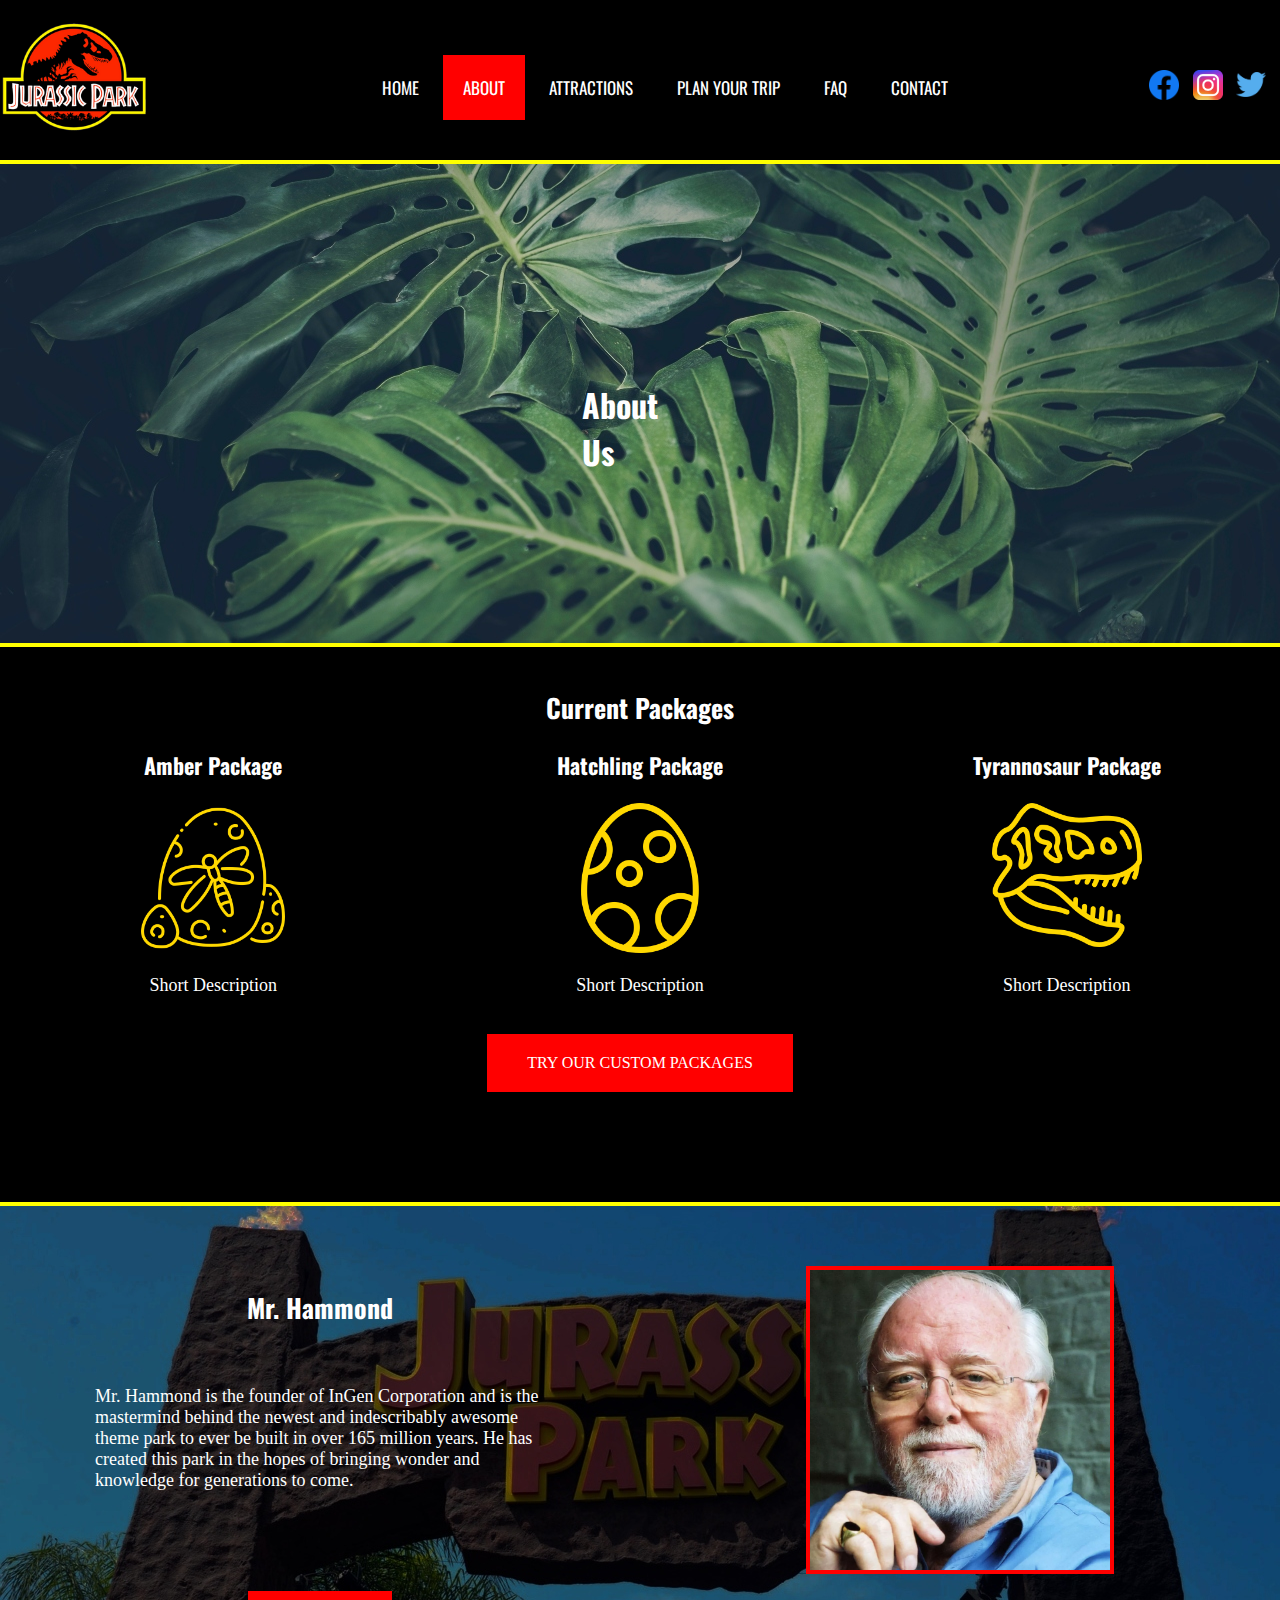
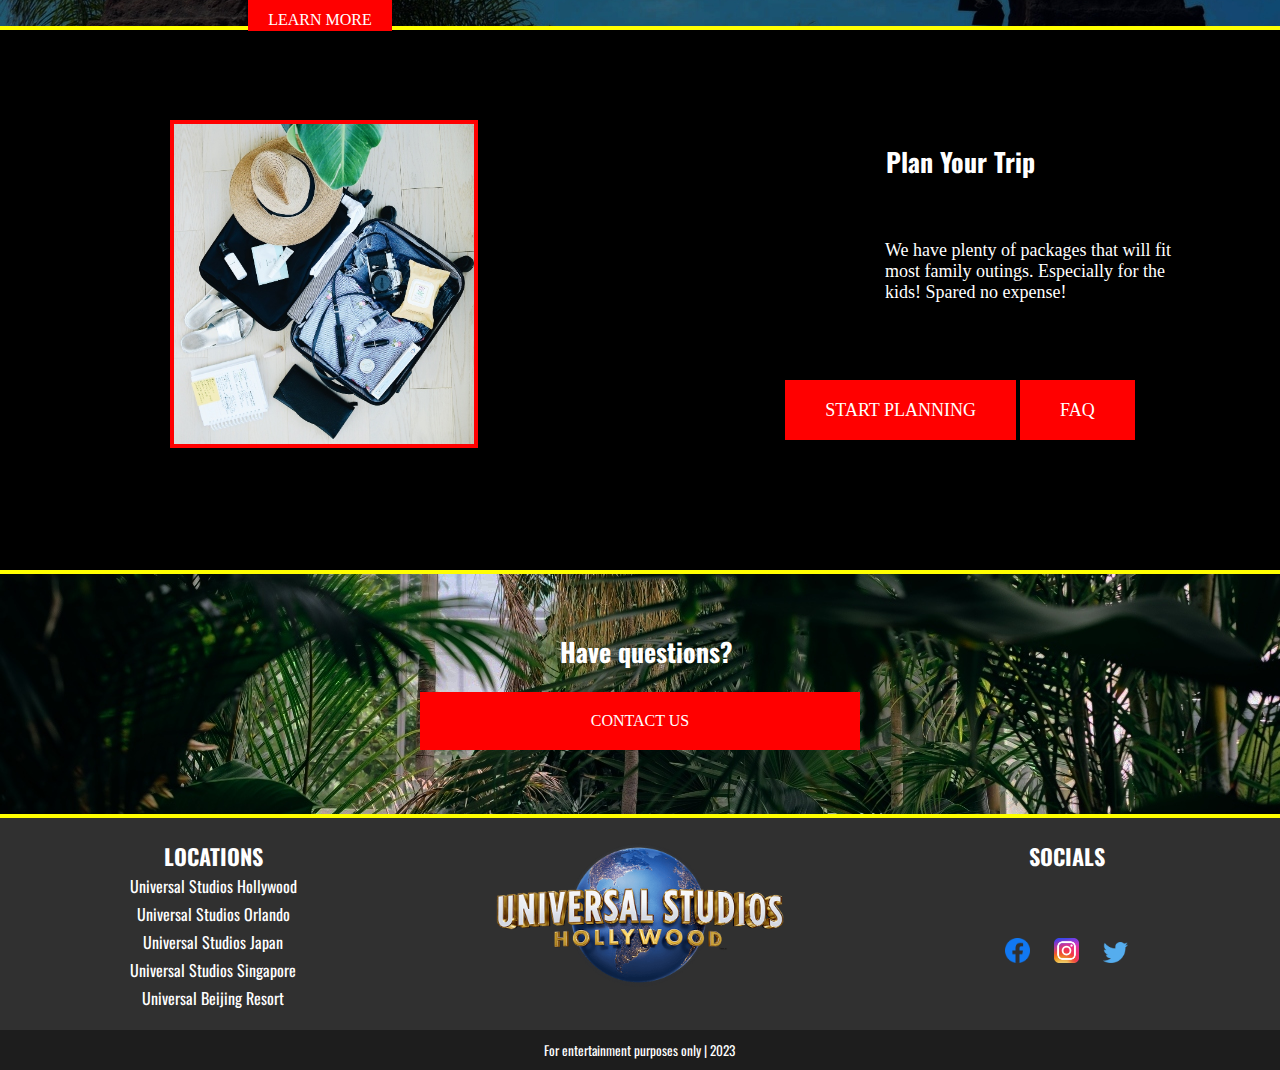
==== commit 94a5aec0: "styled contact page" ====
--- a/about.html
+++ b/about.html
@@ -19,8 +19,8 @@
                 <li class="currentPage"><a href="about.html">About</a></li>
                 <li><a href="attractions.html">Attractions</a></li>
                 <li><a href="planYourTrip.html">Plan Your Trip</a></li>
-                <li><a href="#">FAQ</a></li>
-                <li><a href="#">Contact</a></li>
+                <li><a href="faq.html">FAQ</a></li>
+                <li><a href="contact.html">Contact</a></li>
             </ul>
 
             <div class="socials">
--- a/styles.css
+++ b/styles.css
@@ -31,6 +31,10 @@
 
 p {
     font-size: 18px;
+}
+
+.required {
+    color: red;
 }
 
 /* Mobile Version */
@@ -657,6 +661,93 @@
 
     .questionsAbout {
         margin-top: 0px;
+    }
+
+    /* --- FAQ Page Styling --- */
+    .faqTitle {
+        padding-left: 220px;
+        padding-right: 220px;
+        padding-top: 110px;
+        padding-bottom: 110px;
+    }
+
+    .accordionContainer {
+        padding-top: 40px;
+        padding-bottom: 40px;
+        padding-right: 20px;
+        padding-left: 20px;
+    }
+
+    .yellowLinesFAQ {
+        border-top: 4px solid yellow;
+    }
+
+    .accordion {
+        background-color: grey;
+        color: white;
+        font-family: 'Oswald';
+        font-size: 18px;
+        width: 100%;
+        text-align: left;
+        border: none;
+        outline: none;
+        padding: 10px;
+        cursor: pointer;
+        transition: 0.5s
+    }
+
+    .active, .accordion:hover {
+        background-color: red;
+    }
+
+    .panel {
+        padding: 0 18px;
+        background-color: white;
+        color: black;
+        display: none;
+        overflow: hidden;
+    }
+
+    /* --- Contact Page Mobile Styling --- */
+    .contactTitle {
+        padding-top: 25px;
+        padding-bottom: 25px;
+        padding-left: 200px;
+        padding-right: 200px;
+    }
+
+    .contactPageForm {
+        position: absolute;
+        padding: 20px;
+        display: flex;
+        flex-direction: column;
+        margin-left: 80px;
+        margin-top: 120px;
+        background-color:rgb(29, 29, 29, 0.8);
+        border: 1px solid red;
+        width: 300px;
+    }
+
+    .contactPageForm input[type="text"] {
+        margin-bottom: 20px;
+        height: 40px;
+    }
+
+    .contactPageForm input[type="text"]:last-child {
+        margin-bottom: 20px;
+    }
+
+    .contactPageForm input[type="submit"] {
+        background-color: red;
+        color: white;
+        text-transform: uppercase;
+        padding: 20px 40px;
+        border: none;
+    }
+
+    .contactPageForm label {
+        font-family: 'Oswald';
+        font-size: 25px;
     }
 }
 
@@ -1166,6 +1257,98 @@
         text-decoration: none;
         text-transform: uppercase;
         margin-top: 40px;
+    }
+
+    /* --- Plan Trip Page - Tablet --- */
+    .planYourTripTitle {
+        padding-left: 378px;
+        padding-right: 378px;
+        padding-top: 90px;
+        padding-bottom: 90px;
+    }
+
+    .packages {
+        padding-bottom: 50px;
+    }
+
+    .formSection {
+        display: flex;
+        flex-direction: row;
+    }
+
+    .formSection h2 {
+        margin-top: 0px;
+    }
+
+    .tabletFormat {
+        padding-right: 50px;
+    }
+
+    .questionsCalloutPlanTrip {
+        padding-top: 40px;
+        padding-left: 380px;
+    }
+
+    .accordionContainer {
+        padding-left: 150px;
+        padding-right: 150px;
+    }
+
+    .accordion {
+        background-color: grey;
+        color: white;
+        font-family: 'Oswald';
+        font-size: 18px;
+        width: 100%;
+        text-align: left;
+        border: none;
+        outline: none;
+        padding: 10px;
+        cursor: pointer;
+        transition: 0.5s
+    }
+
+    .active, .accordion:hover {
+        background-color: red;
+    }
+
+    .panel {
+        padding: 0 18px;
+        background-color: white;
+        color: black;
+        display: none;
+        overflow: hidden;
+    }
+
+    .faqTitle {
+        padding-top: 155px;
+        padding-bottom: 155px;
+        padding-left: 450px;
+        padding-right: 450px;
+    }
+
+    /* --- Contact Page Tablet Styling --- */
+    .contactTitle {
+        padding-top: 50px;
+        padding-bottom: 25px;
+        padding-left: 420px;
+        padding-right: 420px;
+    }
+
+    .contactPageForm {
+        margin-left: 200px;
+        margin-top: 150px;
+        width: 500px;
+    }
+
+    .contactPageForm input[type="text"] {
+        font-size: 25px;
+        height: 40px;
+    }
+
+    .contactPageForm label {
+        font-size: 25px;
+        font-family: 'Oswald';
     }
 }
 
@@ -1533,4 +1716,71 @@
         text-transform: uppercase;
         margin-top: 40px;
     }
+
+    /* --- Plan Trip Page - Desktop --- */
+    .packages {
+        padding-bottom: 60px;
+    }
+
+    .attractionsCallout {
+        background-image: url(images/rollercoaster2-1280.jpg);
+        background-position: bottom;
+        background-size: cover;
+    }
+
+    .tabletFormat {
+        padding-right: 200px;
+    }
+
+    .questionsCalloutPlanTrip {
+        padding-left: 550px;
+    }
+
+    .questionsAbout {
+        background-image: url(images/jungle1280-dark.jpg);
+    }
+
+    .planYourTripTitle {
+        padding-left: 548px;
+        padding-right: 548px;
+        padding-top: 135px;
+        padding-bottom: 135px;
+    }
+
+    /* --- FAQ - Desktop Version Styling --- */
+    .accordionContainer {
+        padding-left: 150px;
+        padding-right: 150px;
+    }
+
+    .faqTitle {
+        padding-top: 225px;
+        padding-bottom: 225px;
+        padding-left: 610px;
+        padding-right: 610px;
+    }
+
+    /* --- Contact Page Tablet Styling --- */
+    .contactTitle {
+        padding-top: 100px;
+        padding-bottom: 25px;
+        padding-left: 580px;
+        padding-right: 580px;
+    }
+
+    .contactPageForm {
+        margin-left: 280px;
+        margin-top: 240px;
+        width: 700px;
+    }
+
+    .contactPageForm label {
+        font-size: 25px;
+        font-family: 'Oswald';
+    }
+
+    .contactPageForm input[type="text"] {
+        height: 40px;
+        font-size: 25px;
+    }
 }